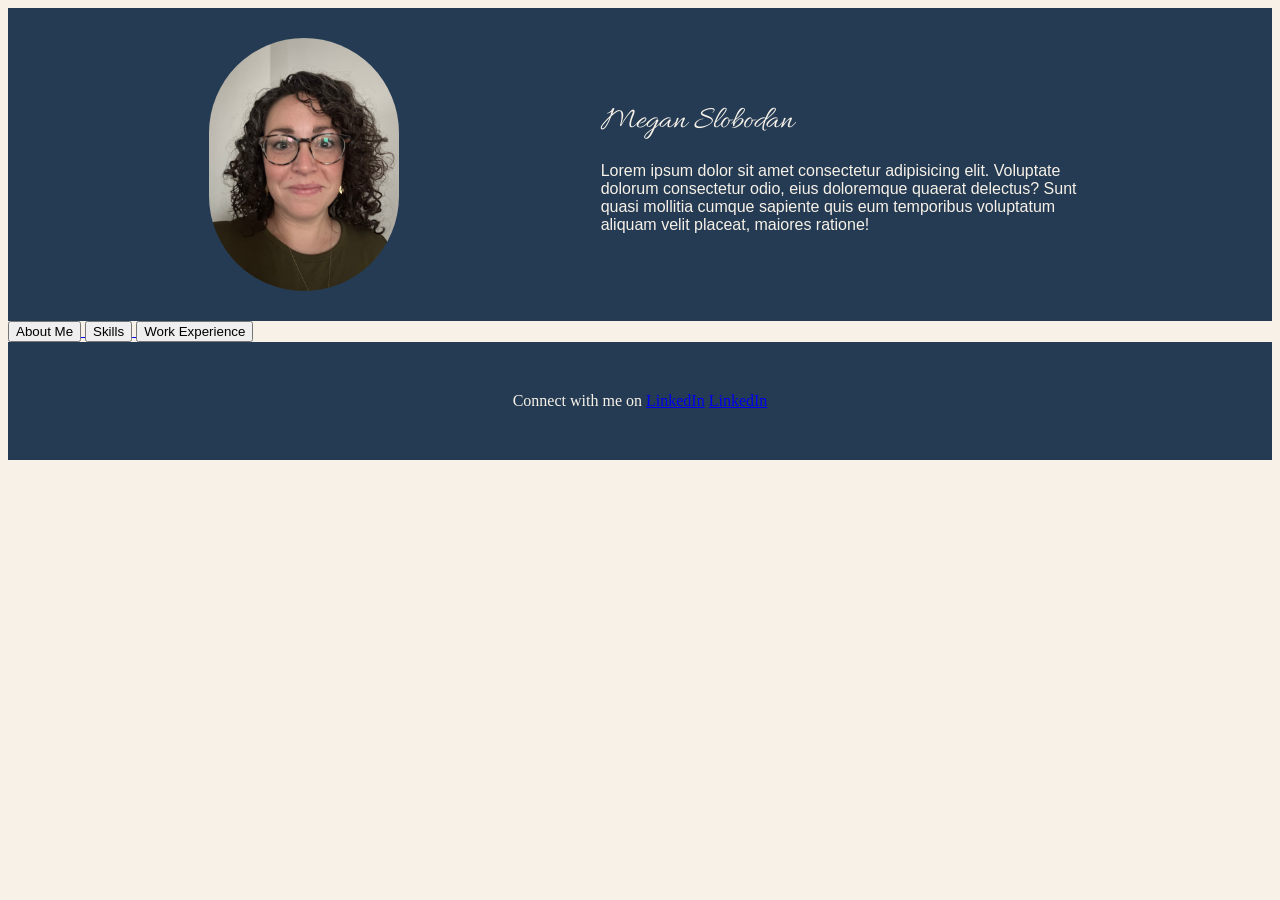
==== index.html @ 55ff15b6 "Initial upload" ====
<!DOCTYPE html>
<html lang="en">
<head>
    <meta charset="UTF-8">
    <meta name="viewport" content="width=device-width, initial-scale=1.0">
    <link rel="preconnect" href="https://fonts.googleapis.com">
    <link rel="preconnect" href="https://fonts.gstatic.com" crossorigin>
    <link href="https://fonts.googleapis.com/css2?family=Allura&display=swap" rel="stylesheet">
    <link rel="stylesheet" href="styles.css">
    <title>Megan Slobodan</title>
</head>
<body>
    <header>
        <img src="IMG_6408.jpeg" alt="Megan Slobodan" width="250">
        <div class="intro"> 
            <h1 class="allura-regular">Megan Slobodan</h1>
                    <p>Lorem ipsum dolor sit amet consectetur adipisicing elit. Voluptate dolorum consectetur odio, eius doloremque quaerat delectus? Sunt quasi mollitia cumque sapiente quis eum temporibus voluptatum aliquam velit placeat, maiores ratione!</p>
        </div>
    </header>
    <Main>
        <a href="about.html">
            <button>About Me</button>
        </a>
        <a href="skills.html">
            <button>Skills</button>
        </a>
        <a href="workexperience.html">
            <button>Work Experience</button>
        </a>
 </Main>
 <footer class="centered">
    Connect with me on
    <a href="https://www.linkedin.com/in/megan-slobodan-330402438/">LinkedIn</a>
    <a href="https://www.linkedin.com/in/megan-slobodan-330402438/" target="_blank" rel="noopener noreferrer">LinkedIn</a>
 </footer>
</body>
</html>
---- styles.css ----
*{
    margin: 2;
    padding: 2;
    box-sizing: border-box;
}
header{
    background-color: #243B53;
    display: flex;
    justify-content: space-evenly;
    align-items: center;
    font-family: 'Franklin Gothic Medium', 'Arial Narrow', Arial, sans-serif;
    color: #F7F1E8;
}
img {padding: 30px;
    border-radius: 180px;}
body {
    background-color: #F7F1E8;
    color: #243B53;

}
ul {
    padding: 50px
}
footer {
    background-color: #243B53;
    color: #F7F1E8;
    padding:50px
}
.allura-regular {
  font-family: "Allura", cursive;
  font-weight: 400;
  font-style: normal;
}

.centered {
    text-align: center;
}
.intro {
    max-width: 500px;
    text-align: left;
}
.bordered {
    border: #247568 solid;
    background-color: #247568;
    border-radius: 100px;
    margin-right: 80%;
}
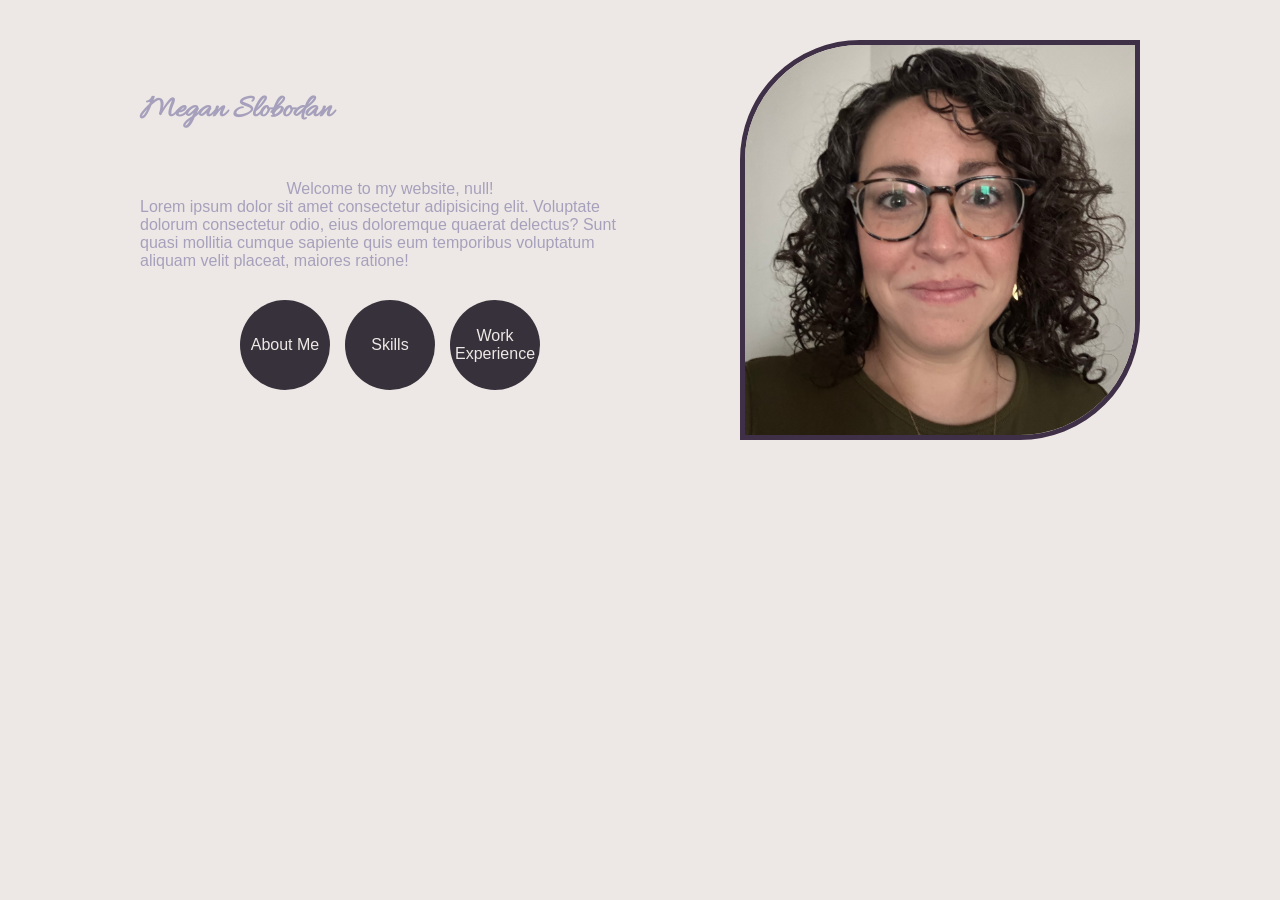
==== commit 5d67c63d: "JS Class and working on in class Changes to colors, buttons, picture, swapped the side the image and" ====
--- a/index.html
+++ b/index.html
@@ -11,27 +11,20 @@
 </head>
 <body>
     <header>
-        <img src="IMG_6408.jpeg" alt="Megan Slobodan" width="250">
         <div class="intro"> 
             <h1 class="allura-regular">Megan Slobodan</h1>
+            <div id="greeting"></div>
                     <p>Lorem ipsum dolor sit amet consectetur adipisicing elit. Voluptate dolorum consectetur odio, eius doloremque quaerat delectus? Sunt quasi mollitia cumque sapiente quis eum temporibus voluptatum aliquam velit placeat, maiores ratione!</p>
-        </div>
+         <nav class="buttons">
+            <a href="about.html">About Me</a>
+            <a href="skills.html">Skills</a>
+            <a href="workexperience.html">Work Experience</a>
+         </nav>          
+                </div>
+        <img src="IMG_6408.jpeg" 
+            alt="Megan Slobodan" 
+            class="profile-image">
     </header>
-    <Main>
-        <a href="about.html">
-            <button>About Me</button>
-        </a>
-        <a href="skills.html">
-            <button>Skills</button>
-        </a>
-        <a href="workexperience.html">
-            <button>Work Experience</button>
-        </a>
- </Main>
- <footer class="centered">
-    Connect with me on
-    <a href="https://www.linkedin.com/in/megan-slobodan-330402438/">LinkedIn</a>
-    <a href="https://www.linkedin.com/in/megan-slobodan-330402438/" target="_blank" rel="noopener noreferrer">LinkedIn</a>
- </footer>
+ <script src="index.js"></script>
 </body>
 </html>
--- a/styles.css
+++ b/styles.css
@@ -1,48 +1,64 @@
 *{
-    margin: 2;
-    padding: 2;
+    margin: 0;
+    padding: 0;
     box-sizing: border-box;
 }
 header{
-    background-color: #243B53;
+    background-color: #EDE8E5;
     display: flex;
     justify-content: space-evenly;
     align-items: center;
     font-family: 'Franklin Gothic Medium', 'Arial Narrow', Arial, sans-serif;
-    color: #F7F1E8;
+    color: #A6A0BC;
+    padding: 40px;
 }
-img {padding: 30px;
-    border-radius: 180px;}
 body {
-    background-color: #F7F1E8;
-    color: #243B53;
+    background-color: #EDE8E5;
+    color: #A6A0BC;
 
-}
-ul {
-    padding: 50px
-}
-footer {
-    background-color: #243B53;
-    color: #F7F1E8;
-    padding:50px
 }
 .allura-regular {
   font-family: "Allura", cursive;
-  font-weight: 400;
+  font-weight: 600;
   font-style: normal;
-}
-
-.centered {
-    text-align: center;
 }
 .intro {
     max-width: 500px;
     text-align: left;
 }
-.bordered {
-    border: #247568 solid;
-    background-color: #247568;
-    border-radius: 100px;
-    margin-right: 80%;
+.profile-image {
+width: 400px;
+height: 400px;
+object-fit: cover;
+border-radius: 120px 0 120px 0;
+border: 5px solid#403047;
+}
+.buttons{
+    display: flex;
+    justify-content: center;
+    gap: 15px;
+    margin-top: 30px;
+    flex-wrap: wrap;
+}
+.buttons a{
+    display: flex;
+    justify-content: center;
+    align-items: center;
+    width: 90px;
+    height: 90px;
+    background-color: #37313B;
+    color: #EDE8E5;
+    padding: 10px;
+    text-align: center;
+    text-decoration: none;
+    border-radius: 50%;
+    cursor: pointer;
+    transition: 0.3s;
 }
 
+.buttons a:hover{
+    background-color: #403047;
+    transform: translateY(-3px);
+}
+
+
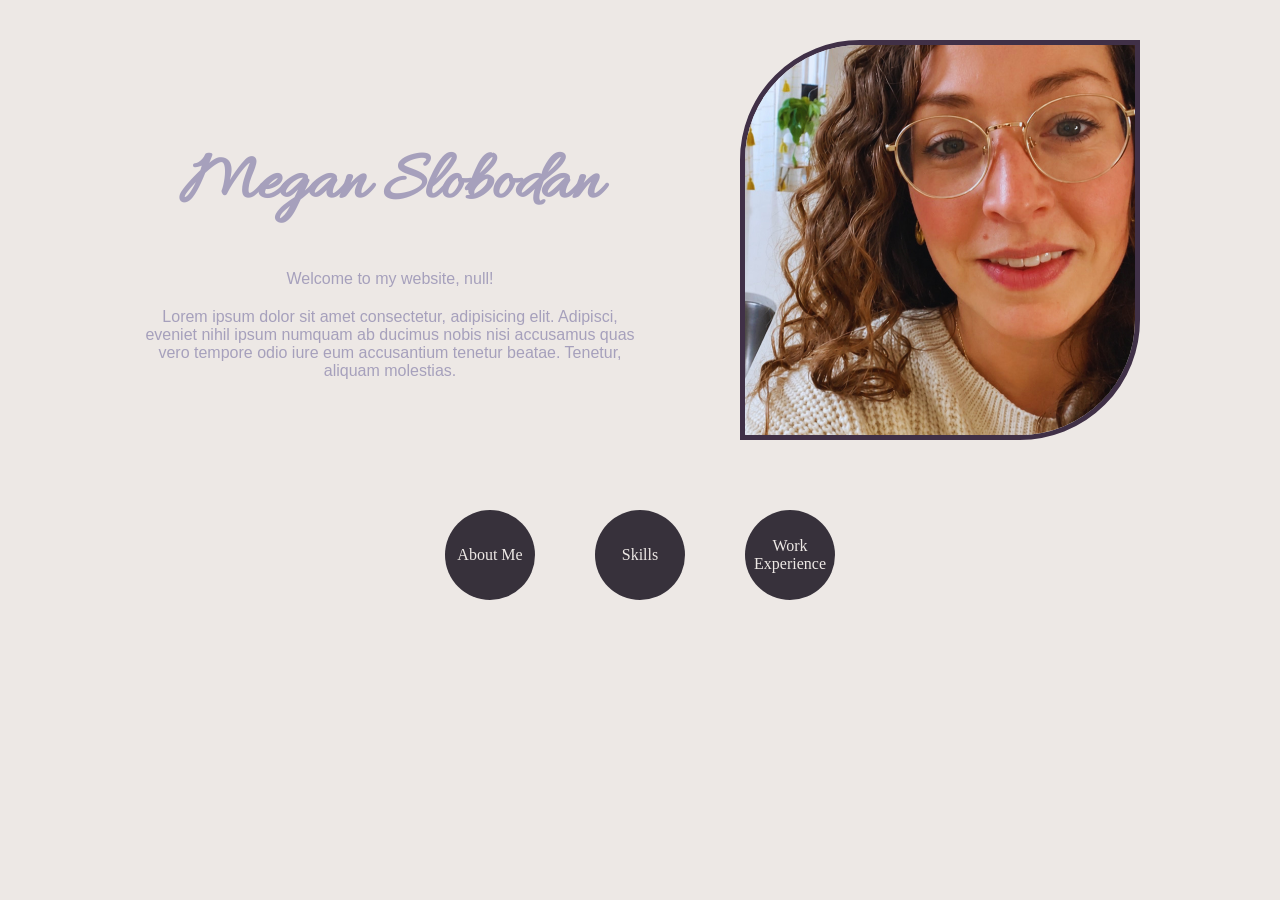
==== commit c62c966a: "New photos and About Me I changed my profile picture, added more pictures to put on the about me pag" ====
--- a/index.html
+++ b/index.html
@@ -11,20 +11,29 @@
 </head>
 <body>
     <header>
-        <div class="intro"> 
-            <h1 class="allura-regular">Megan Slobodan</h1>
+        <div class="intro">
+            <h1 class="allura-regular">
+                Megan Slobodan
+            </h1>
             <div id="greeting"></div>
-                    <p>Lorem ipsum dolor sit amet consectetur adipisicing elit. Voluptate dolorum consectetur odio, eius doloremque quaerat delectus? Sunt quasi mollitia cumque sapiente quis eum temporibus voluptatum aliquam velit placeat, maiores ratione!</p>
-         <nav class="buttons">
+            <p class="welcome-paragraph">
+                Lorem ipsum dolor sit amet consectetur, adipisicing elit. Adipisci, eveniet nihil ipsum numquam ab ducimus nobis nisi accusamus quas vero tempore odio iure eum accusantium tenetur beatae. Tenetur, aliquam molestias.
+
+            </p>
+        </div>
+        <img src="Selfie.jpg" 
+            alt="Megan Slobodan" 
+            class="profile-image">
+    </header>
+    <footer>
+        <div>
+            <nav class="buttons">
             <a href="about.html">About Me</a>
             <a href="skills.html">Skills</a>
             <a href="workexperience.html">Work Experience</a>
-         </nav>          
-                </div>
-        <img src="IMG_6408.jpeg" 
-            alt="Megan Slobodan" 
-            class="profile-image">
-    </header>
+         </nav>     
+        </div>
+    </footer>
  <script src="index.js"></script>
 </body>
 </html>
--- a/styles.css
+++ b/styles.css
@@ -19,12 +19,28 @@
 }
 .allura-regular {
   font-family: "Allura", cursive;
+  font-size: 70px;
   font-weight: 600;
   font-style: normal;
+  text-align: center;
+  margin-top: 50px;
+  margin-bottom: 0;
+  line-height: 1;
 }
 .intro {
+    display: flex;
+    flex-direction: column;
     max-width: 500px;
     text-align: left;
+}
+
+#greeting {
+    text-align: center;
+    margin-top: 0;
+    margin-bottom: 20px;
+}
+.welcome-paragraph {
+    text-align: center;
 }
 .profile-image {
 width: 400px;
@@ -36,7 +52,7 @@
 .buttons{
     display: flex;
     justify-content: center;
-    gap: 15px;
+    gap: 60px;
     margin-top: 30px;
     flex-wrap: wrap;
 }
@@ -60,5 +76,32 @@
     background-color: #403047;
     transform: translateY(-3px);
 }
-
-
+.photos {
+    display: flex;
+    flex-direction: column;
+    align-items: flex-start;
+    margin-left: 40px;
+    gap: 20px;
+    flex-wrap: wrap;
+}
+.about-me-img {
+    width: 300px;
+    height: 250px;
+    object-fit: cover;
+    border-radius: 60px;
+    border: 5px solid#403047;
+}
+.about-me-img:nth-child(2) {
+    margin-left: 70px;
+}
+.about-layout {
+    display: flex;
+    justify-content: space-between;
+    align-items: center;
+    gap: 20px;
+    padding: 40px;
+}
+.about-me-paragraph {
+    max-width: 500px;
+    text-align: left;
+}
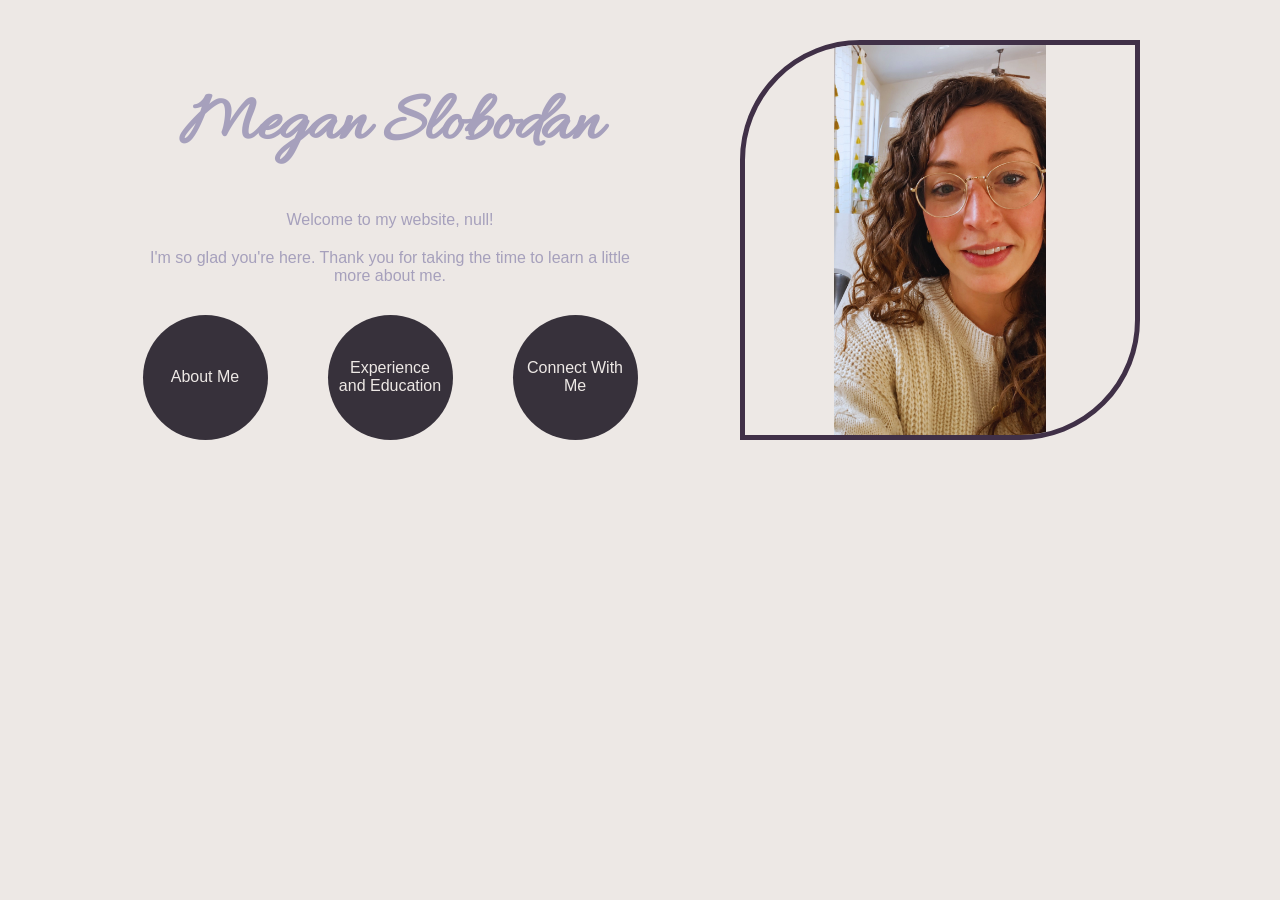
==== commit 1f0e9495: "Connect with me, About me and Home button changed the pictures on the about me page from an off-set " ====
--- a/index.html
+++ b/index.html
@@ -17,23 +17,20 @@
             </h1>
             <div id="greeting"></div>
             <p class="welcome-paragraph">
-                Lorem ipsum dolor sit amet consectetur, adipisicing elit. Adipisci, eveniet nihil ipsum numquam ab ducimus nobis nisi accusamus quas vero tempore odio iure eum accusantium tenetur beatae. Tenetur, aliquam molestias.
-
+                I'm so glad you're here. Thank you for taking the time to learn a little more about me. 
             </p>
+            <div>
+            <nav class="buttons">
+            <a href="about.html">About Me</a>
+            <a href="experienceandeducation.html">Experience and Education</a>
+            <a href="connectwithme.html">Connect With Me</a>
+         </nav>     
+        </div>
         </div>
         <img src="Selfie.jpg" 
             alt="Megan Slobodan" 
             class="profile-image">
     </header>
-    <footer>
-        <div>
-            <nav class="buttons">
-            <a href="about.html">About Me</a>
-            <a href="skills.html">Skills</a>
-            <a href="workexperience.html">Work Experience</a>
-         </nav>     
-        </div>
-    </footer>
  <script src="index.js"></script>
 </body>
 </html>
--- a/styles.css
+++ b/styles.css
@@ -8,7 +8,8 @@
     display: flex;
     justify-content: space-evenly;
     align-items: center;
-    font-family: 'Franklin Gothic Medium', 'Arial Narrow', Arial, sans-serif;
+   font-family: Arial, san-serif;
+    font-weight: 400;
     color: #A6A0BC;
     padding: 40px;
 }
@@ -45,7 +46,7 @@
 .profile-image {
 width: 400px;
 height: 400px;
-object-fit: cover;
+object-fit: contain;
 border-radius: 120px 0 120px 0;
 border: 5px solid#403047;
 }
@@ -60,8 +61,8 @@
     display: flex;
     justify-content: center;
     align-items: center;
-    width: 90px;
-    height: 90px;
+    width: 125px;
+    height: 125px;
     background-color: #37313B;
     color: #EDE8E5;
     padding: 10px;
@@ -79,29 +80,130 @@
 .photos {
     display: flex;
     flex-direction: column;
-    align-items: flex-start;
-    margin-left: 40px;
+    margin-left: 80px;
     gap: 20px;
+    width: 400px;
     flex-wrap: wrap;
-}
-.about-me-img {
-    width: 300px;
-    height: 250px;
-    object-fit: cover;
-    border-radius: 60px;
-    border: 5px solid#403047;
-}
-.about-me-img:nth-child(2) {
-    margin-left: 70px;
+    flex-shrink: 0;
+}
+.family-img {
+    width: 100%;
+    height: auto;
+    border-radius: 15px;
+}
+.bottom.photos {
+    display: flex;
+    gap: 15px;
+    width: 100%;
+}
+.small-img {
+width: calc(100%-15px)/2;
+height: 180px;
+object-fit: cover;
+border-radius: 15px;
 }
 .about-layout {
     display: flex;
-    justify-content: space-between;
-    align-items: center;
-    gap: 20px;
+    justify-content: center;
+    align-items: center;
+    gap: 100px;
     padding: 40px;
 }
 .about-me-paragraph {
-    max-width: 500px;
+    max-width: 600px;
+    color: #403047;
     text-align: left;
-}
+    font-family: Arial, san-serif;
+    font-weight: 400;
+    line-height: 1.7;
+}
+.about-me-paragraph p {
+    text-indent: 30px;
+}
+.about-title {
+    background-color: #d9c8dc;
+    color: #403047;
+    border: 2px solid #403047;
+    border-radius: 20px 0 0 20px;
+    padding: 15px 40px;
+    width: fit-content;
+    margin: 20px 0 0 auto;
+}
+.connect-page {
+    text-align: center;
+    padding: 80px 20px;
+}
+.connect-buttons {
+    display: flex;
+    justify-content: center;
+    gap: 30px;
+    margin-top: 50px;
+}
+.contact-button {
+    display: flex;
+    flex-direction: column;
+    justify-content: center;
+    align-items: center;
+    gap: 10px;
+    width: 150px;
+    height: 150px;
+    background-color: #37313B;
+    color: #EDE8E5;
+    border: none;
+    font-size: 16px;
+    font-family: Arial, sans-serif;
+    cursor: pointer;
+    text-decoration: none;
+    text-align: center;
+    transition: 0.3s;
+    border-radius: 50%;
+}
+.contact-button:hover {
+     background-color: #403047;
+    transform: translateY(-3px);
+}
+#contact-info {
+    margin-top: 35px;
+    color: #403047;
+    font-size: 18px;
+    min-height: 25px;
+}
+.contact-button i{
+    font-size: 28px;
+}
+.home-button {
+    display: flex;
+    justify-content: center;
+    align-items: center;
+    margin-left: 20px;
+    width: 90px;
+    height: 85px;
+    background-color: #37313B;
+    color: #EDE8E5;
+    border: none;
+    font-size: 16px;
+    font-family: Arial, sans-serif;
+    cursor: pointer;
+    text-decoration: none;
+    text-align: center;
+    transition: 0.3s;
+    clip-path: path("M45 80 C35 70 0 45 0 25 C0 0 30 -5 45 15 C60 -5 90 0 90 25 C90 45 55 70 45 80 Z")
+}
+.work-button {
+    display: flex;
+    display: flex;
+    justify-content: center;
+    align-items: center;
+    margin-left: 20px;
+    width: 90px;
+    height: 85px;
+    background-color: #37313B;
+    color: #EDE8E5;
+    border: none;
+    font-size: 16px;
+    font-family: Arial, sans-serif;
+    cursor: pointer;
+    text-decoration: none;
+    text-align: center;
+    transition: 0.3s;
+}
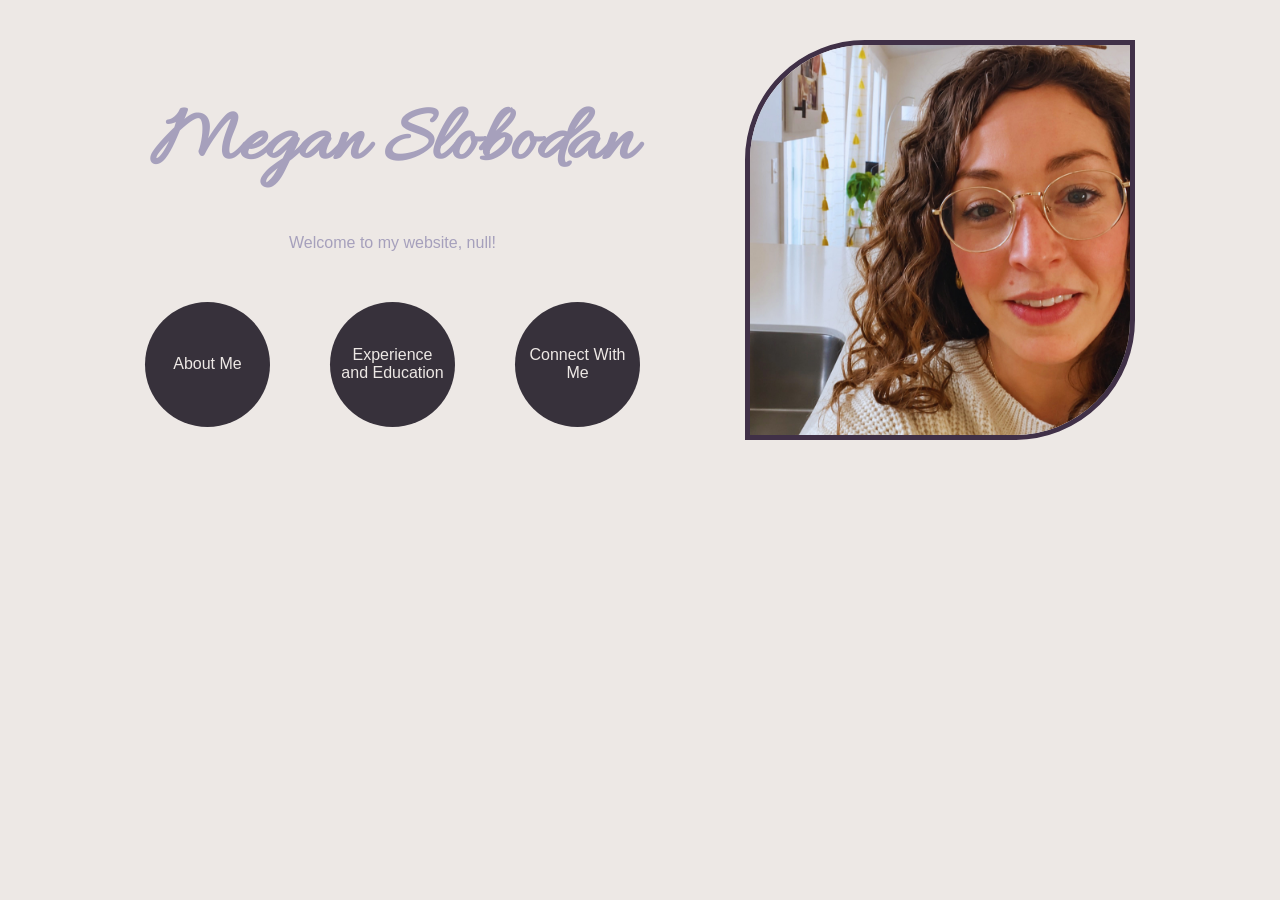
==== commit c2dae0ef: "Experience and Education page I updated my profile picture and then worked on the cards for my Exper" ====
--- a/index.html
+++ b/index.html
@@ -17,7 +17,6 @@
             </h1>
             <div id="greeting"></div>
             <p class="welcome-paragraph">
-                I'm so glad you're here. Thank you for taking the time to learn a little more about me. 
             </p>
             <div>
             <nav class="buttons">
@@ -27,7 +26,7 @@
          </nav>     
         </div>
         </div>
-        <img src="Selfie.jpg" 
+        <img src="updatedprofile.jpg" 
             alt="Megan Slobodan" 
             class="profile-image">
     </header>
--- a/styles.css
+++ b/styles.css
@@ -20,8 +20,8 @@
 }
 .allura-regular {
   font-family: "Allura", cursive;
-  font-size: 70px;
-  font-weight: 600;
+  font-size: 80px;
+  font-weight: 700;
   font-style: normal;
   text-align: center;
   margin-top: 50px;
@@ -44,9 +44,9 @@
     text-align: center;
 }
 .profile-image {
-width: 400px;
+width: 390px;
 height: 400px;
-object-fit: contain;
+object-fit: cover;
 border-radius: 120px 0 120px 0;
 border: 5px solid#403047;
 }
@@ -94,13 +94,14 @@
 .bottom.photos {
     display: flex;
     gap: 15px;
-    width: 100%;
+    width: 100%;;
 }
 .small-img {
 width: calc(100%-15px)/2;
 height: 180px;
 object-fit: cover;
 border-radius: 15px;
+margin-left: 32px;
 }
 .about-layout {
     display: flex;
@@ -206,4 +207,54 @@
     text-decoration: none;
     text-align: center;
     transition: 0.3s;
+}
+.experience-grid {
+    display: grid;
+    grid-template-columns: 1fr 1fr;
+    gap: 20px;
+    align-items: center;
+    justify-content: space-evenly; 
+    margin-left: 20px;
+    margin-right: 20px;
+    margin-top: 20px;
+    margin-bottom: 10px;
+}
+.experience-card {
+    height: 300px;
+    background-color: #37313B;
+    color: #EDE8E5;
+    border-radius: 15px;
+    position: relative;
+    perspective: 1000px;
+}
+.card-front {
+    position: absolute;
+    top: 0;
+    left: 0;
+    width: 100%;
+    height: 100%;
+    box-sizing: border-box;
+    padding: 20px;
+    backface-visibility: hidden;
+}
+.card-back {
+    position: absolute;
+    top: 0;
+    left: 0;
+    width: 100%;
+    height: 100%;
+    box-sizing: border-box;
+    padding: 20px;
+    backface-visibility: hidden;
+    transform: rotateY(180deg);
+}
+.card-inner {
+    width: 100%;
+    height: 100%;
+    transform-style: preserve-3d;
+    transition: transform 0.6s;
+    position: relative;
+}
+.experience-card.flipped .card-inner {
+    transform: rotateY(180deg);
 }
